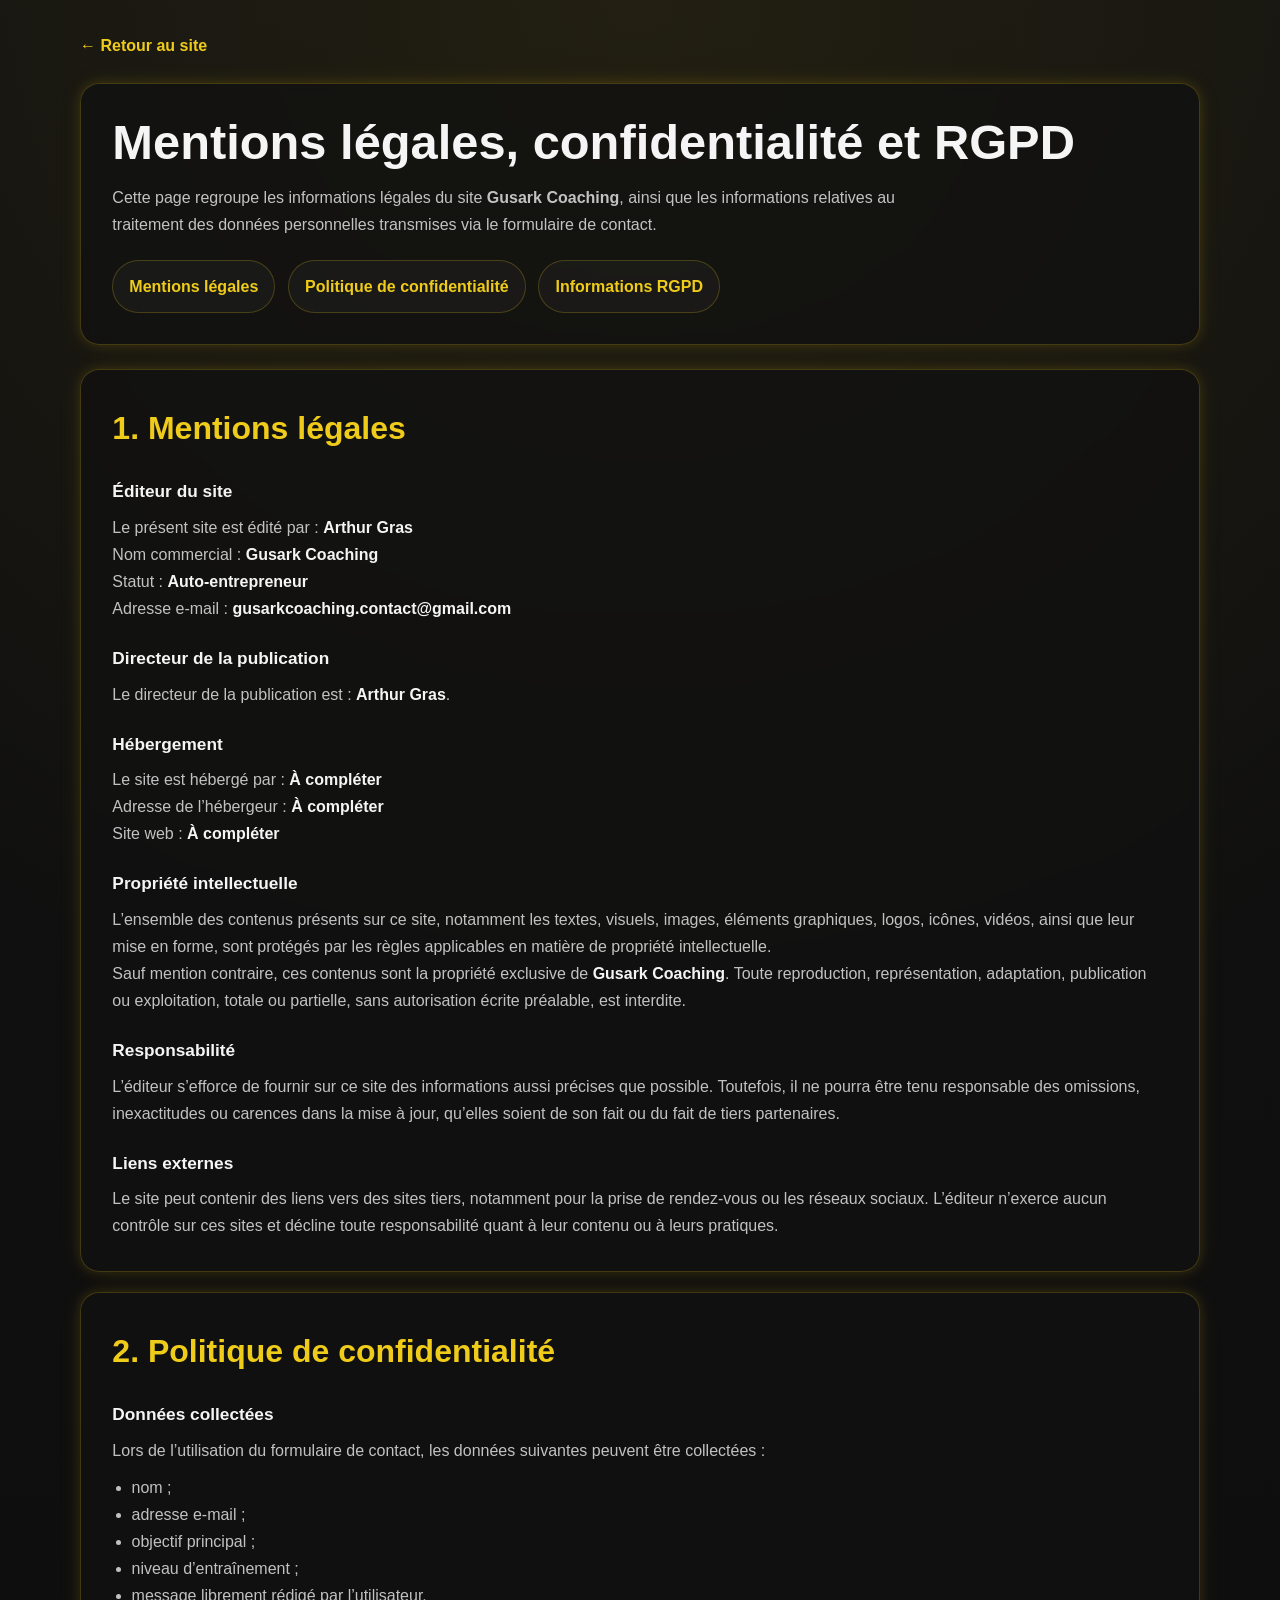
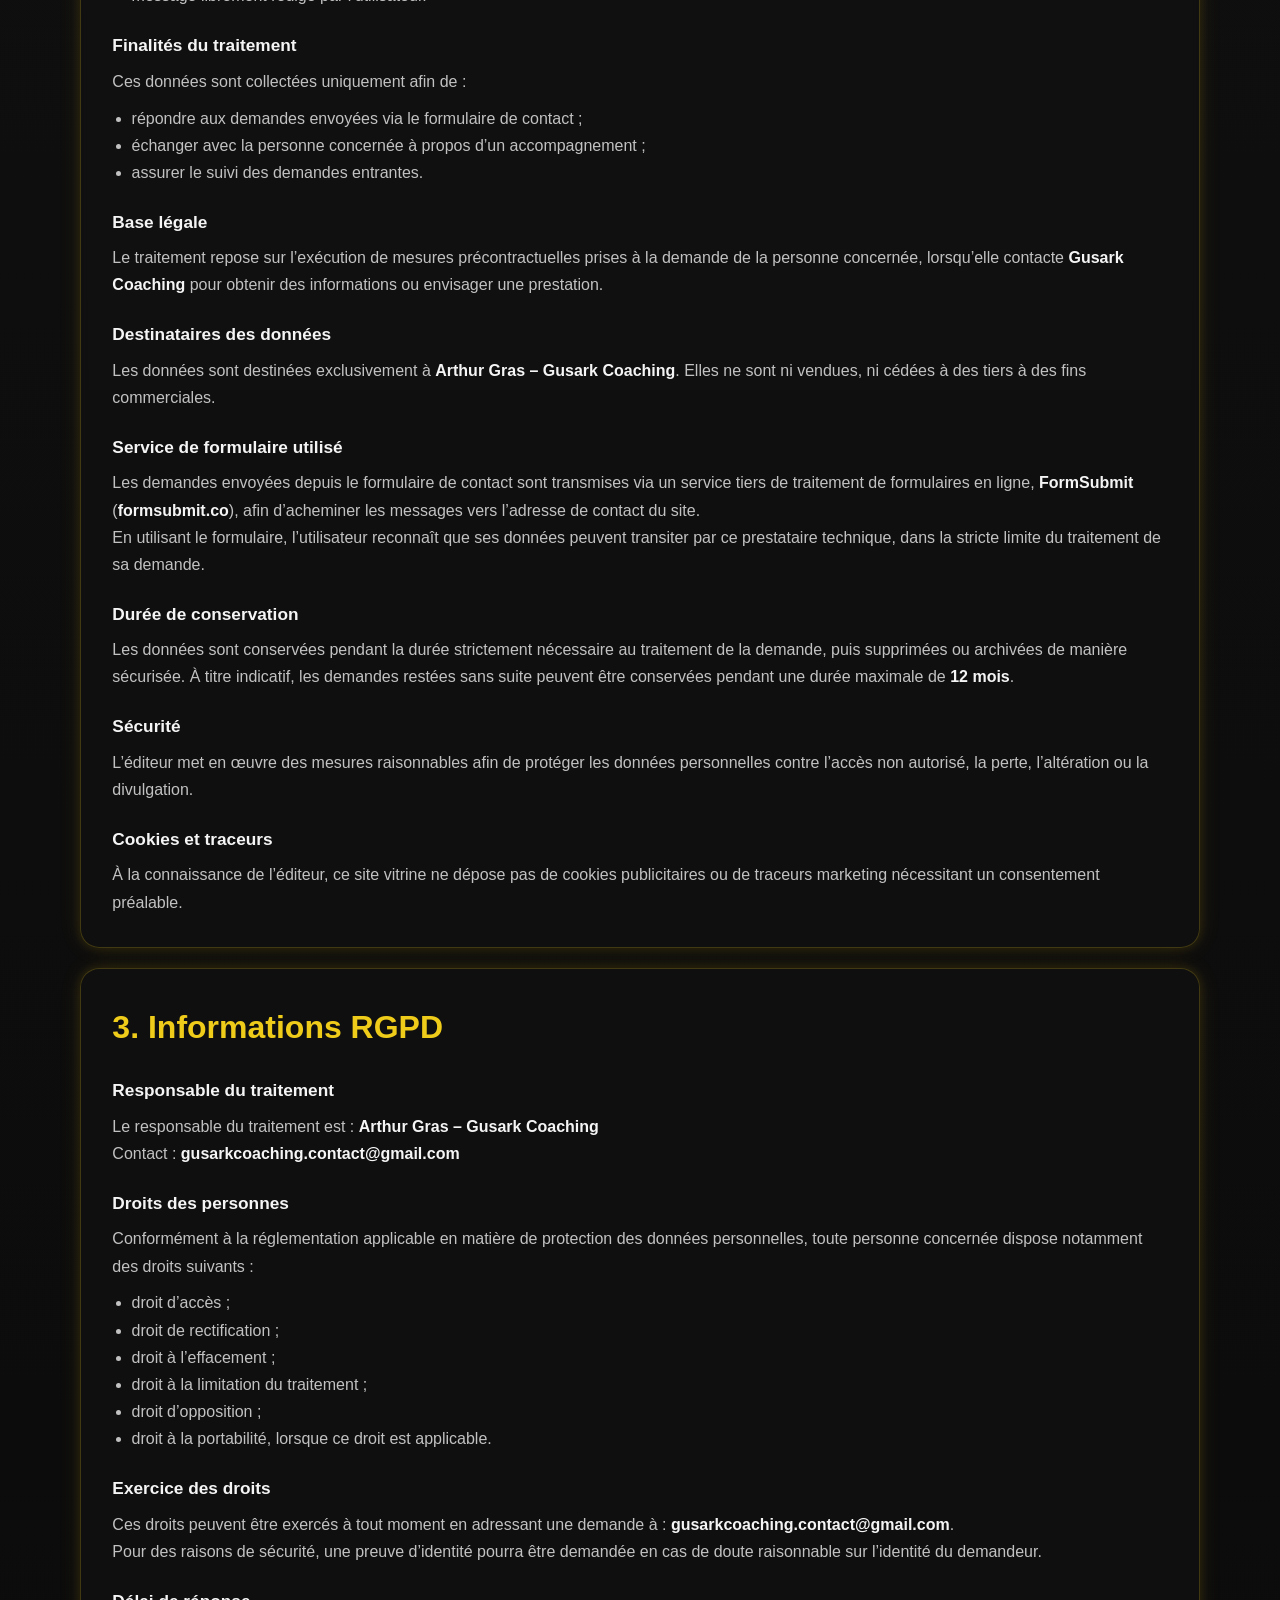
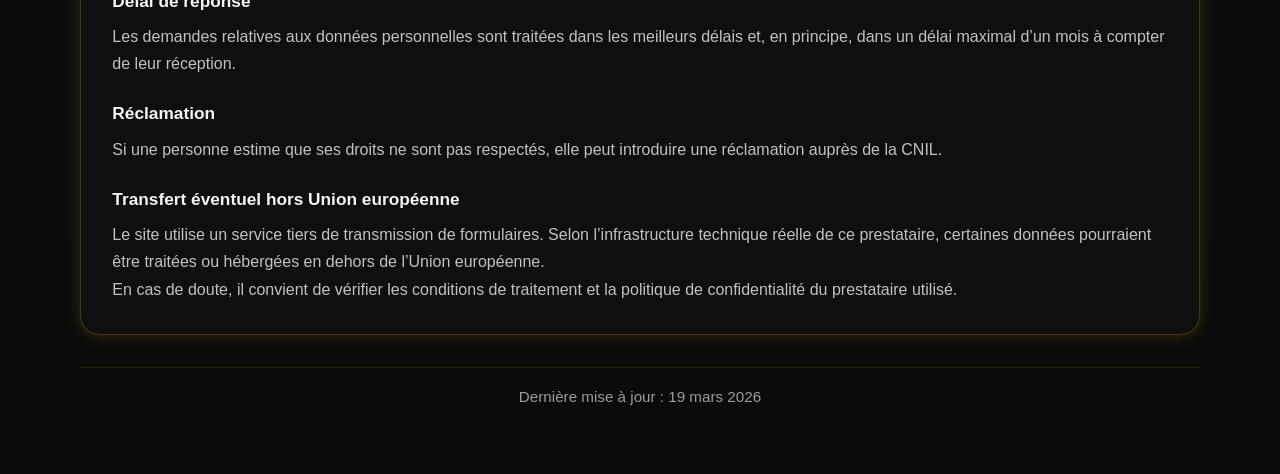
==== rgpd.html @ c1faf5bc "All files MAJ" ====
<!DOCTYPE html>
<html lang="fr">
<head>
  <meta charset="UTF-8" />
  <meta name="viewport" content="width=device-width, initial-scale=1.0" />

  <title>Mentions légales • Confidentialité • RGPD | Gusark Coaching</title>
  <meta
    name="description"
    content="Mentions légales, politique de confidentialité et informations RGPD du site Gusark Coaching."
  />

  <style>
    :root {
      --color-primary: #111111;
      --color-secondary: #f0cc1a;
      --color-text: #f5f5f5;
      --color-muted: rgba(245, 245, 245, 0.78);
      --color-border: rgba(240, 204, 26, 0.22);
      --color-card: rgba(17, 17, 17, 0.78);
      --color-card-strong: rgba(17, 17, 17, 0.9);
      --color-highlight: rgba(240, 204, 26, 0.08);
      --shadow-soft:
        0 0 12px rgba(255, 204, 0, 0.12),
        0 0 24px rgba(255, 204, 0, 0.08);
      --radius: 1.2rem;
      --max-width: 70rem;
      --linear-yellow: linear-gradient(135deg, #ffdd55 0%, #f0cc1a 100%);
    }

    * {
      box-sizing: border-box;
      margin: 0;
      padding: 0;
    }

    html {
      scroll-behavior: smooth;
    }

    body {
      min-height: 100vh;
      font-family: Arial, Helvetica, sans-serif;
      color: var(--color-text);
      background:
        radial-gradient(circle at top, rgba(240, 204, 26, 0.08), transparent 30%),
        linear-gradient(180deg, #111111 0%, #0b0b0b 100%);
      line-height: 1.7;
    }

    a {
      color: var(--color-secondary);
      text-decoration: none;
      transition: color 0.2s ease, opacity 0.2s ease;
    }

    a:hover,
    a:focus {
      opacity: 0.85;
      text-decoration: underline;
    }

    .legal-page {
      width: min(calc(100% - 2rem), var(--max-width));
      margin: 0 auto;
      padding: 2rem 0 4rem;
    }

    .back-link {
      display: inline-flex;
      align-items: center;
      gap: 0.4rem;
      margin-bottom: 1.5rem;
      font-weight: 700;
    }

    .legal-hero {
      background: var(--color-card);
      border: 1px solid var(--color-border);
      border-radius: var(--radius);
      backdrop-filter: blur(4px);
      box-shadow: var(--shadow-soft);
      padding: clamp(1.4rem, 1rem + 1.2vw, 2.4rem);
      margin-bottom: 1.5rem;
    }

    .legal-hero h1 {
      font-size: clamp(2rem, 1.45rem + 2vw, 3.2rem);
      line-height: 1.1;
      margin-bottom: 0.9rem;
    }

    .legal-hero p {
      color: var(--color-muted);
      max-width: 52rem;
    }

    .legal-nav {
      display: flex;
      flex-wrap: wrap;
      gap: 0.8rem;
      margin-top: 1.4rem;
    }

    .legal-nav a {
      display: inline-flex;
      align-items: center;
      justify-content: center;
      padding: 0.72rem 1rem;
      border: 1px solid var(--color-border);
      border-radius: 999px;
      background: rgba(255, 255, 255, 0.03);
      text-decoration: none;
      font-weight: 600;
    }

    .legal-nav a:hover,
    .legal-nav a:focus {
      text-decoration: none;
      transform: translateY(-1px);
      box-shadow: var(--shadow-soft);
    }

    .legal-section {
      background: var(--color-card);
      border: 1px solid var(--color-border);
      border-radius: var(--radius);
      backdrop-filter: blur(4px);
      box-shadow: var(--shadow-soft);
      padding: clamp(1.4rem, 1rem + 1.2vw, 2rem);
      margin-top: 1.25rem;
    }

    .legal-section h2 {
      color: var(--color-secondary);
      font-size: clamp(1.5rem, 1.2rem + 1vw, 2rem);
      margin-bottom: 1rem;
    }

    .legal-section h3 {
      font-size: 1.08rem;
      margin-top: 1.35rem;
      margin-bottom: 0.45rem;
    }

    .legal-section p,
    .legal-section li {
      color: var(--color-muted);
    }

    .legal-section ul {
      margin: 0.6rem 0 0 1.2rem;
    }

    .legal-section strong {
      color: var(--color-text);
    }

    .legal-note {
      margin-top: 1.1rem;
      padding: 1rem 1.1rem;
      border-left: 4px solid var(--color-secondary);
      border-radius: 0.8rem;
      background: var(--color-highlight);
      color: var(--color-text);
    }

    .mini-mention {
      margin-top: 1rem;
      padding: 0.9rem 1rem;
      border-radius: 0.9rem;
      background: rgba(255, 255, 255, 0.03);
      border: 1px solid rgba(240, 204, 26, 0.14);
      font-size: 0.96rem;
    }

    .legal-footer {
      margin-top: 2rem;
      padding-top: 1rem;
      border-top: 1px solid rgba(240, 204, 26, 0.12);
      text-align: center;
      color: rgba(245, 245, 245, 0.62);
      font-size: 0.95rem;
    }

    @media (max-width: 768px) {
      .legal-page {
        width: min(calc(100% - 1rem), var(--max-width));
        padding-top: 1rem;
      }

      .legal-nav {
        flex-direction: column;
      }

      .legal-nav a {
        width: 100%;
      }
    }
  </style>
</head>
<body>
  <main class="legal-page">
    <a class="back-link" href="index.html">← Retour au site</a>

    <header class="legal-hero">
      <h1>Mentions légales, confidentialité et RGPD</h1>
      <p>
        Cette page regroupe les informations légales du site
        <strong>Gusark Coaching</strong>, ainsi que les informations relatives
        au traitement des données personnelles transmises via le formulaire de contact.
      </p>

      <nav class="legal-nav" aria-label="Navigation interne">
        <a href="#mentions-legales">Mentions légales</a>
        <a href="#politique-confidentialite">Politique de confidentialité</a>
        <a href="#rgpd">Informations RGPD</a>
      </nav>
    </header>

    <section class="legal-section" id="mentions-legales">
      <h2>1. Mentions légales</h2>

      <h3>Éditeur du site</h3>
      <p>
        Le présent site est édité par :
        <strong>Arthur Gras</strong><br>
        Nom commercial : <strong>Gusark Coaching</strong><br>
        Statut : <strong>Auto-entrepreneur</strong><br>
        Adresse e-mail : <strong>gusarkcoaching.contact@gmail.com</strong>
      </p>

      <h3>Directeur de la publication</h3>
      <p>
        Le directeur de la publication est :
        <strong>Arthur Gras</strong>.
      </p>

      <h3>Hébergement</h3>
      <p>
        Le site est hébergé par :
        <strong>À compléter</strong><br>
        Adresse de l’hébergeur :
        <strong>À compléter</strong><br>
        Site web :
        <strong>À compléter</strong>
      </p>


      <h3>Propriété intellectuelle</h3>
      <p>
        L’ensemble des contenus présents sur ce site, notamment les textes, visuels,
        images, éléments graphiques, logos, icônes, vidéos, ainsi que leur mise en forme,
        sont protégés par les règles applicables en matière de propriété intellectuelle.
      </p>
      <p>
        Sauf mention contraire, ces contenus sont la propriété exclusive de
        <strong>Gusark Coaching</strong>. Toute reproduction, représentation, adaptation,
        publication ou exploitation, totale ou partielle, sans autorisation écrite
        préalable, est interdite.
      </p>

      <h3>Responsabilité</h3>
      <p>
        L’éditeur s’efforce de fournir sur ce site des informations aussi précises
        que possible. Toutefois, il ne pourra être tenu responsable des omissions,
        inexactitudes ou carences dans la mise à jour, qu’elles soient de son fait
        ou du fait de tiers partenaires.
      </p>

      <h3>Liens externes</h3>
      <p>
        Le site peut contenir des liens vers des sites tiers, notamment pour la prise
        de rendez-vous ou les réseaux sociaux. L’éditeur n’exerce aucun contrôle sur
        ces sites et décline toute responsabilité quant à leur contenu ou à leurs pratiques.
      </p>
    </section>

    <section class="legal-section" id="politique-confidentialite">
      <h2>2. Politique de confidentialité</h2>

      <h3>Données collectées</h3>
      <p>
        Lors de l’utilisation du formulaire de contact, les données suivantes
        peuvent être collectées :
      </p>
      <ul>
        <li>nom ;</li>
        <li>adresse e-mail ;</li>
        <li>objectif principal ;</li>
        <li>niveau d’entraînement ;</li>
        <li>message librement rédigé par l’utilisateur.</li>
      </ul>

      <h3>Finalités du traitement</h3>
      <p>
        Ces données sont collectées uniquement afin de :
      </p>
      <ul>
        <li>répondre aux demandes envoyées via le formulaire de contact ;</li>
        <li>échanger avec la personne concernée à propos d’un accompagnement ;</li>
        <li>assurer le suivi des demandes entrantes.</li>
      </ul>

      <h3>Base légale</h3>
      <p>
        Le traitement repose sur l’exécution de mesures précontractuelles prises à
        la demande de la personne concernée, lorsqu’elle contacte
        <strong>Gusark Coaching</strong> pour obtenir des informations ou envisager
        une prestation.
      </p>

      <h3>Destinataires des données</h3>
      <p>
        Les données sont destinées exclusivement à
        <strong>Arthur Gras – Gusark Coaching</strong>.
        Elles ne sont ni vendues, ni cédées à des tiers à des fins commerciales.
      </p>

      <h3>Service de formulaire utilisé</h3>
      <p>
        Les demandes envoyées depuis le formulaire de contact sont transmises via
        un service tiers de traitement de formulaires en ligne,
        <strong>FormSubmit</strong> (<strong>formsubmit.co</strong>),
        afin d’acheminer les messages vers l’adresse de contact du site.
      </p>
      <p>
        En utilisant le formulaire, l’utilisateur reconnaît que ses données peuvent
        transiter par ce prestataire technique, dans la stricte limite du traitement
        de sa demande.
      </p>

      <h3>Durée de conservation</h3>
      <p>
        Les données sont conservées pendant la durée strictement nécessaire au
        traitement de la demande, puis supprimées ou archivées de manière sécurisée.
        À titre indicatif, les demandes restées sans suite peuvent être conservées
        pendant une durée maximale de <strong>12 mois</strong>.
      </p>

      <h3>Sécurité</h3>
      <p>
        L’éditeur met en œuvre des mesures raisonnables afin de protéger les données
        personnelles contre l’accès non autorisé, la perte, l’altération ou la divulgation.
      </p>

      <h3>Cookies et traceurs</h3>
      <p>
        À la connaissance de l’éditeur, ce site vitrine ne dépose pas de cookies
        publicitaires ou de traceurs marketing nécessitant un consentement préalable.
      </p>
    </section>

    <section class="legal-section" id="rgpd">
      <h2>3. Informations RGPD</h2>

      <h3>Responsable du traitement</h3>
      <p>
        Le responsable du traitement est :
        <strong>Arthur Gras – Gusark Coaching</strong><br>
        Contact :
        <strong>gusarkcoaching.contact@gmail.com</strong>
      </p>

      <h3>Droits des personnes</h3>
      <p>
        Conformément à la réglementation applicable en matière de protection des données
        personnelles, toute personne concernée dispose notamment des droits suivants :
      </p>
      <ul>
        <li>droit d’accès ;</li>
        <li>droit de rectification ;</li>
        <li>droit à l’effacement ;</li>
        <li>droit à la limitation du traitement ;</li>
        <li>droit d’opposition ;</li>
        <li>droit à la portabilité, lorsque ce droit est applicable.</li>
      </ul>

      <h3>Exercice des droits</h3>
      <p>
        Ces droits peuvent être exercés à tout moment en adressant une demande à :
        <strong>gusarkcoaching.contact@gmail.com</strong>.
      </p>
      <p>
        Pour des raisons de sécurité, une preuve d’identité pourra être demandée
        en cas de doute raisonnable sur l’identité du demandeur.
      </p>

      <h3>Délai de réponse</h3>
      <p>
        Les demandes relatives aux données personnelles sont traitées dans les meilleurs
        délais et, en principe, dans un délai maximal d’un mois à compter de leur réception.
      </p>

      <h3>Réclamation</h3>
      <p>
        Si une personne estime que ses droits ne sont pas respectés, elle peut introduire
        une réclamation auprès de la CNIL.
      </p>

      <h3>Transfert éventuel hors Union européenne</h3>
      <p>
        Le site utilise un service tiers de transmission de formulaires.
        Selon l’infrastructure technique réelle de ce prestataire, certaines données
        pourraient être traitées ou hébergées en dehors de l’Union européenne.
      </p>
      <p>
        En cas de doute, il convient de vérifier les conditions de traitement et
        la politique de confidentialité du prestataire utilisé.
      </p>
    </section>

    <footer class="legal-footer">
      <p>Dernière mise à jour : 19 mars 2026</p>
    </footer>
  </main>
</body>
</html>
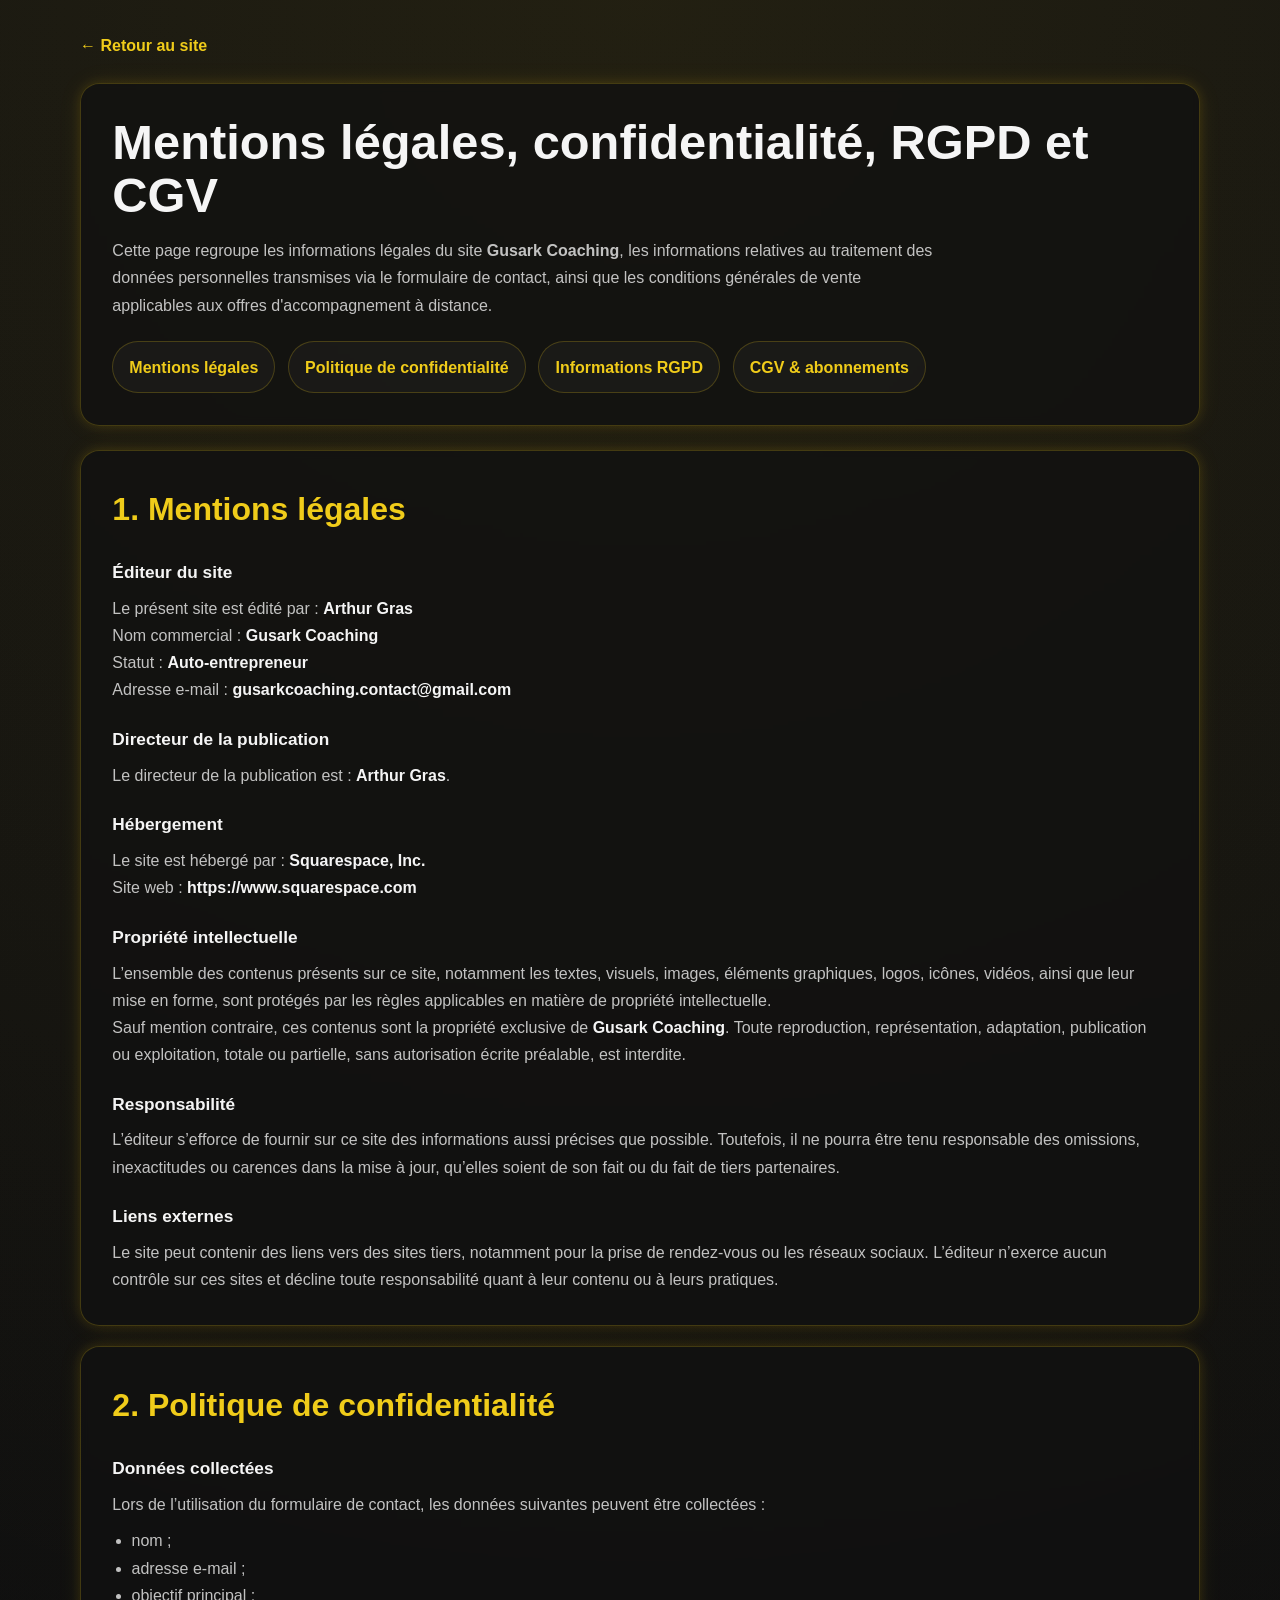
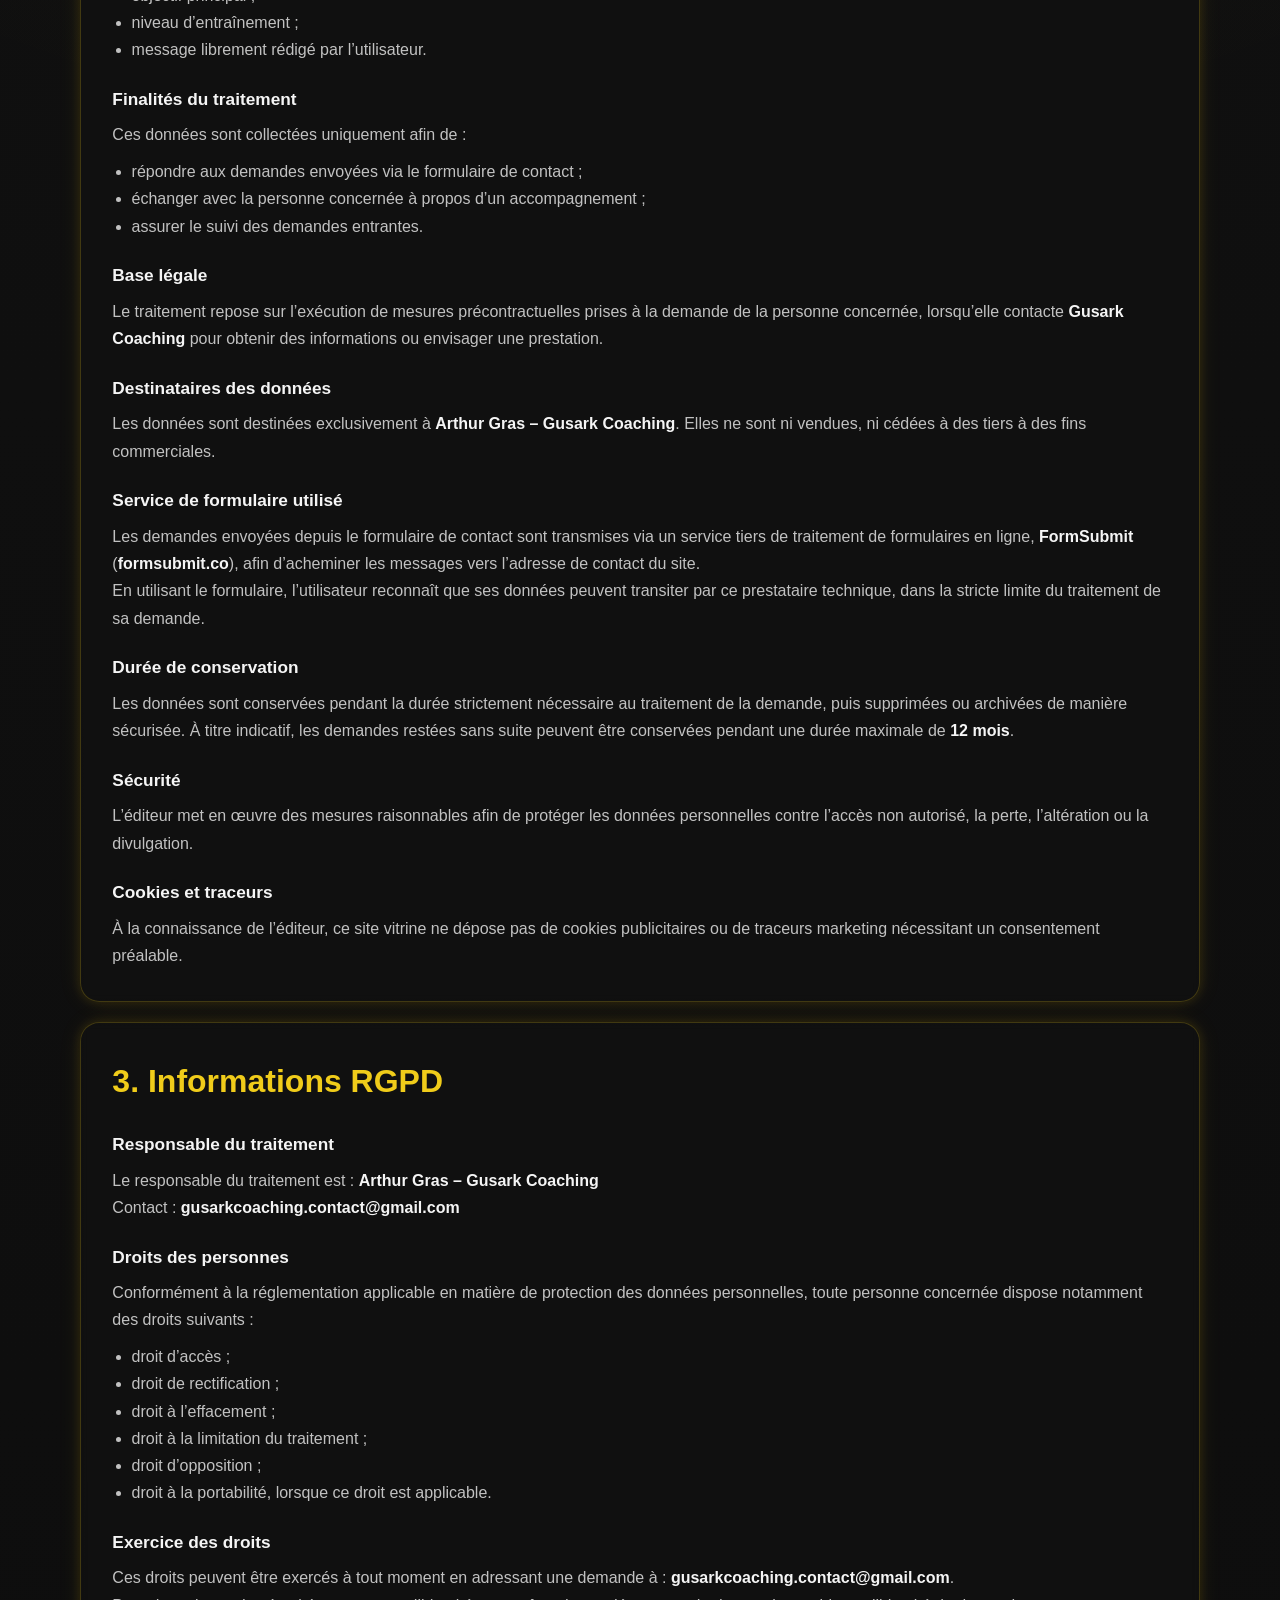
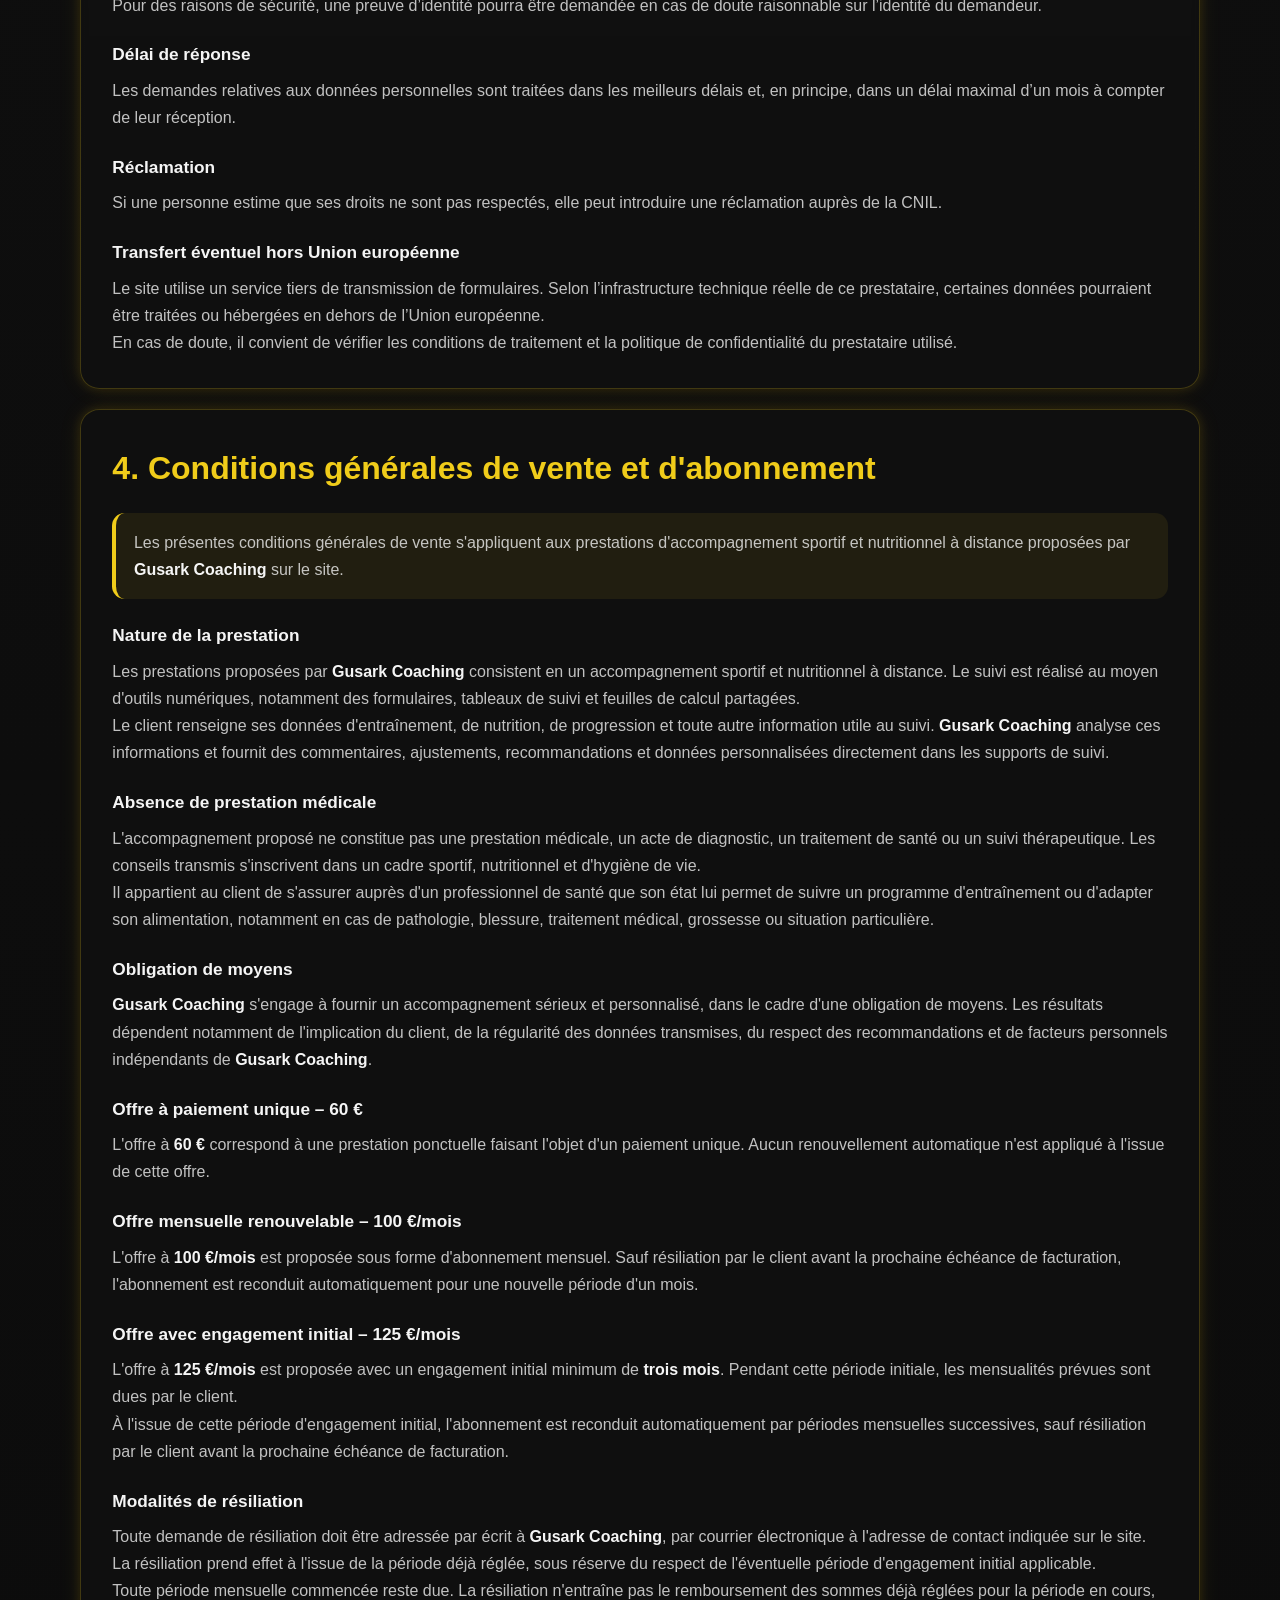
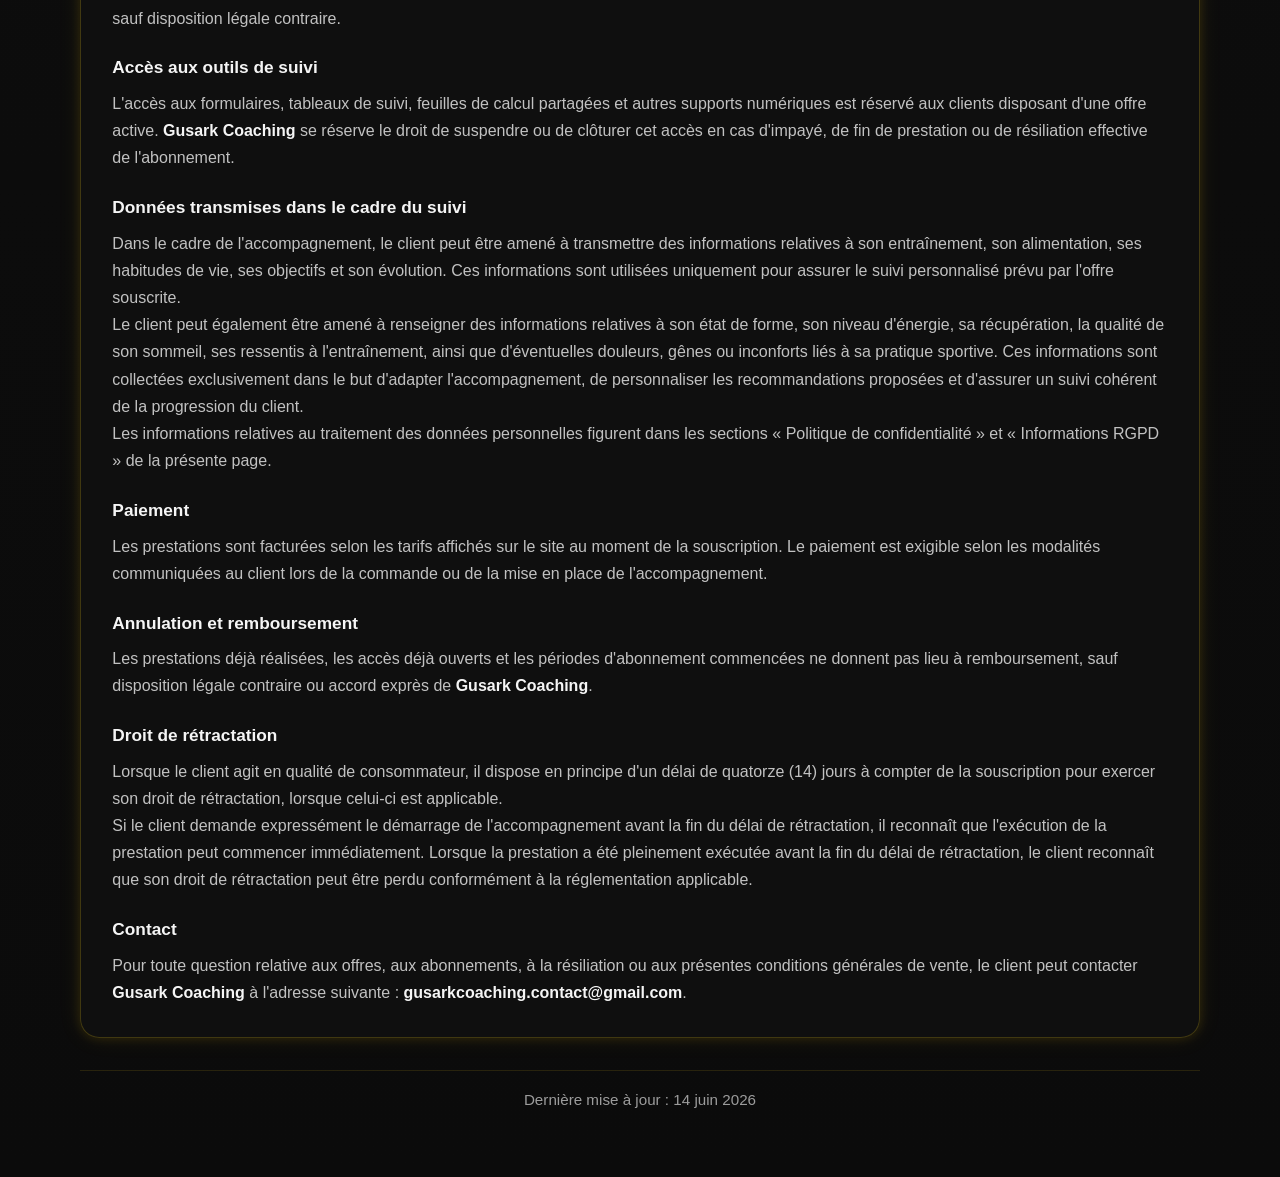
==== commit 2a487b76: "Index Ajout de la section transformations pour travail" ====
--- a/rgpd.html
+++ b/rgpd.html
@@ -3,11 +3,11 @@
 <head>
   <meta charset="UTF-8" />
   <meta name="viewport" content="width=device-width, initial-scale=1.0" />
-
-  <title>Mentions légales • Confidentialité • RGPD | Gusark Coaching</title>
+  <link rel="icon" type="image/png" sizes="32x32" href="./images/favicon.png">
+  <title>Mentions légales • Confidentialité • RGPD • CGV | Gusark Coaching</title>
   <meta
     name="description"
-    content="Mentions légales, politique de confidentialité et informations RGPD du site Gusark Coaching."
+    content="Mentions légales, politique de confidentialité, informations RGPD et conditions générales de vente du site Gusark Coaching."
   />
 
   <style>
@@ -204,17 +204,19 @@
     <a class="back-link" href="index.html">← Retour au site</a>
 
     <header class="legal-hero">
-      <h1>Mentions légales, confidentialité et RGPD</h1>
+      <h1>Mentions légales, confidentialité, RGPD et CGV</h1>
       <p>
         Cette page regroupe les informations légales du site
-        <strong>Gusark Coaching</strong>, ainsi que les informations relatives
-        au traitement des données personnelles transmises via le formulaire de contact.
+        <strong>Gusark Coaching</strong>, les informations relatives au traitement
+        des données personnelles transmises via le formulaire de contact, ainsi que
+        les conditions générales de vente applicables aux offres d'accompagnement à distance.
       </p>
 
       <nav class="legal-nav" aria-label="Navigation interne">
         <a href="#mentions-legales">Mentions légales</a>
         <a href="#politique-confidentialite">Politique de confidentialité</a>
         <a href="#rgpd">Informations RGPD</a>
+        <a href="#conditions-generales-vente">CGV & abonnements</a>
       </nav>
     </header>
 
@@ -239,11 +241,9 @@
       <h3>Hébergement</h3>
       <p>
         Le site est hébergé par :
-        <strong>À compléter</strong><br>
-        Adresse de l’hébergeur :
-        <strong>À compléter</strong><br>
+        <strong>Squarespace, Inc.</strong><br>
         Site web :
-        <strong>À compléter</strong>
+        <strong>https://www.squarespace.com</strong>
       </p>
 
 
@@ -410,8 +410,163 @@
       </p>
     </section>
 
+
+    <section class="legal-section" id="conditions-generales-vente">
+      <h2>4. Conditions générales de vente et d'abonnement</h2>
+
+      <div class="legal-note">
+        <p>
+          Les présentes conditions générales de vente s'appliquent aux prestations
+          d'accompagnement sportif et nutritionnel à distance proposées par
+          <strong>Gusark Coaching</strong> sur le site.
+        </p>
+      </div>
+
+      <h3>Nature de la prestation</h3>
+      <p>
+        Les prestations proposées par <strong>Gusark Coaching</strong> consistent en
+        un accompagnement sportif et nutritionnel à distance. Le suivi est réalisé
+        au moyen d'outils numériques, notamment des formulaires, tableaux de suivi
+        et feuilles de calcul partagées.
+      </p>
+      <p>
+        Le client renseigne ses données d'entraînement, de nutrition, de progression
+        et toute autre information utile au suivi. <strong>Gusark Coaching</strong>
+        analyse ces informations et fournit des commentaires, ajustements,
+        recommandations et données personnalisées directement dans les supports de suivi.
+      </p>
+
+      <h3>Absence de prestation médicale</h3>
+      <p>
+        L'accompagnement proposé ne constitue pas une prestation médicale, un acte
+        de diagnostic, un traitement de santé ou un suivi thérapeutique. Les conseils
+        transmis s'inscrivent dans un cadre sportif, nutritionnel et d'hygiène de vie.
+      </p>
+      <p>
+        Il appartient au client de s'assurer auprès d'un professionnel de santé que
+        son état lui permet de suivre un programme d'entraînement ou d'adapter son
+        alimentation, notamment en cas de pathologie, blessure, traitement médical,
+        grossesse ou situation particulière.
+      </p>
+
+      <h3>Obligation de moyens</h3>
+      <p>
+        <strong>Gusark Coaching</strong> s'engage à fournir un accompagnement sérieux
+        et personnalisé, dans le cadre d'une obligation de moyens. Les résultats
+        dépendent notamment de l'implication du client, de la régularité des données
+        transmises, du respect des recommandations et de facteurs personnels indépendants
+        de <strong>Gusark Coaching</strong>.
+      </p>
+
+      <h3>Offre à paiement unique – 60 €</h3>
+      <p>
+        L'offre à <strong>60 €</strong> correspond à une prestation ponctuelle faisant
+        l'objet d'un paiement unique. Aucun renouvellement automatique n'est appliqué
+        à l'issue de cette offre.
+      </p>
+
+      <h3>Offre mensuelle renouvelable – 100 €/mois</h3>
+      <p>
+        L'offre à <strong>100 €/mois</strong> est proposée sous forme d'abonnement
+        mensuel. Sauf résiliation par le client avant la prochaine échéance de facturation,
+        l'abonnement est reconduit automatiquement pour une nouvelle période d'un mois.
+      </p>
+
+      <h3>Offre avec engagement initial – 125 €/mois</h3>
+      <p>
+        L'offre à <strong>125 €/mois</strong> est proposée avec un engagement initial
+        minimum de <strong>trois mois</strong>. Pendant cette période initiale, les mensualités
+        prévues sont dues par le client.
+      </p>
+      <p>
+        À l'issue de cette période d'engagement initial, l'abonnement est reconduit
+        automatiquement par périodes mensuelles successives, sauf résiliation par le client
+        avant la prochaine échéance de facturation.
+      </p>
+
+      <h3>Modalités de résiliation</h3>
+      <p>
+        Toute demande de résiliation doit être adressée par écrit à
+        <strong>Gusark Coaching</strong>, par courrier électronique à l'adresse de contact
+        indiquée sur le site. La résiliation prend effet à l'issue de la période déjà réglée,
+        sous réserve du respect de l'éventuelle période d'engagement initial applicable.
+      </p>
+      <p>
+        Toute période mensuelle commencée reste due. La résiliation n'entraîne pas le
+        remboursement des sommes déjà réglées pour la période en cours, sauf disposition
+        légale contraire.
+      </p>
+
+      <h3>Accès aux outils de suivi</h3>
+      <p>
+        L'accès aux formulaires, tableaux de suivi, feuilles de calcul partagées et autres
+        supports numériques est réservé aux clients disposant d'une offre active.
+        <strong>Gusark Coaching</strong> se réserve le droit de suspendre ou de clôturer cet accès
+        en cas d'impayé, de fin de prestation ou de résiliation effective de l'abonnement.
+      </p>
+
+      <h3>Données transmises dans le cadre du suivi</h3>
+
+      <p>
+        Dans le cadre de l'accompagnement, le client peut être amené à transmettre des
+        informations relatives à son entraînement, son alimentation, ses habitudes de vie,
+        ses objectifs et son évolution. Ces informations sont utilisées uniquement pour
+        assurer le suivi personnalisé prévu par l'offre souscrite.
+      </p>
+
+      <p>
+        Le client peut également être amené à renseigner des informations relatives à son
+        état de forme, son niveau d'énergie, sa récupération, la qualité de son sommeil,
+        ses ressentis à l'entraînement, ainsi que d'éventuelles douleurs, gênes ou
+        inconforts liés à sa pratique sportive. Ces informations sont collectées
+        exclusivement dans le but d'adapter l'accompagnement, de personnaliser les
+        recommandations proposées et d'assurer un suivi cohérent de la progression du client.
+      </p>
+
+      <p>
+        Les informations relatives au traitement des données personnelles figurent dans
+        les sections « Politique de confidentialité » et « Informations RGPD » de la présente page.
+      </p>
+
+      <h3>Paiement</h3>
+      <p>
+        Les prestations sont facturées selon les tarifs affichés sur le site au moment
+        de la souscription. Le paiement est exigible selon les modalités communiquées
+        au client lors de la commande ou de la mise en place de l'accompagnement.
+      </p>
+
+      <h3>Annulation et remboursement</h3>
+      <p>
+        Les prestations déjà réalisées, les accès déjà ouverts et les périodes d'abonnement
+        commencées ne donnent pas lieu à remboursement, sauf disposition légale contraire
+        ou accord exprès de <strong>Gusark Coaching</strong>.
+      </p>
+
+      <h3>Droit de rétractation</h3>
+      <p>
+        Lorsque le client agit en qualité de consommateur, il dispose en principe d'un délai
+        de quatorze (14) jours à compter de la souscription pour exercer son droit de
+        rétractation, lorsque celui-ci est applicable.
+      </p>
+      <p>
+        Si le client demande expressément le démarrage de l'accompagnement avant la fin
+        du délai de rétractation, il reconnaît que l'exécution de la prestation peut commencer
+        immédiatement. Lorsque la prestation a été pleinement exécutée avant la fin du délai
+        de rétractation, le client reconnaît que son droit de rétractation peut être perdu
+        conformément à la réglementation applicable.
+      </p>
+
+      <h3>Contact</h3>
+      <p>
+        Pour toute question relative aux offres, aux abonnements, à la résiliation ou aux
+        présentes conditions générales de vente, le client peut contacter
+        <strong>Gusark Coaching</strong> à l'adresse suivante :
+        <strong>gusarkcoaching.contact@gmail.com</strong>.
+      </p>
+    </section>
+
     <footer class="legal-footer">
-      <p>Dernière mise à jour : 19 mars 2026</p>
+      <p>Dernière mise à jour : 14 juin 2026</p>
     </footer>
   </main>
 </body>
